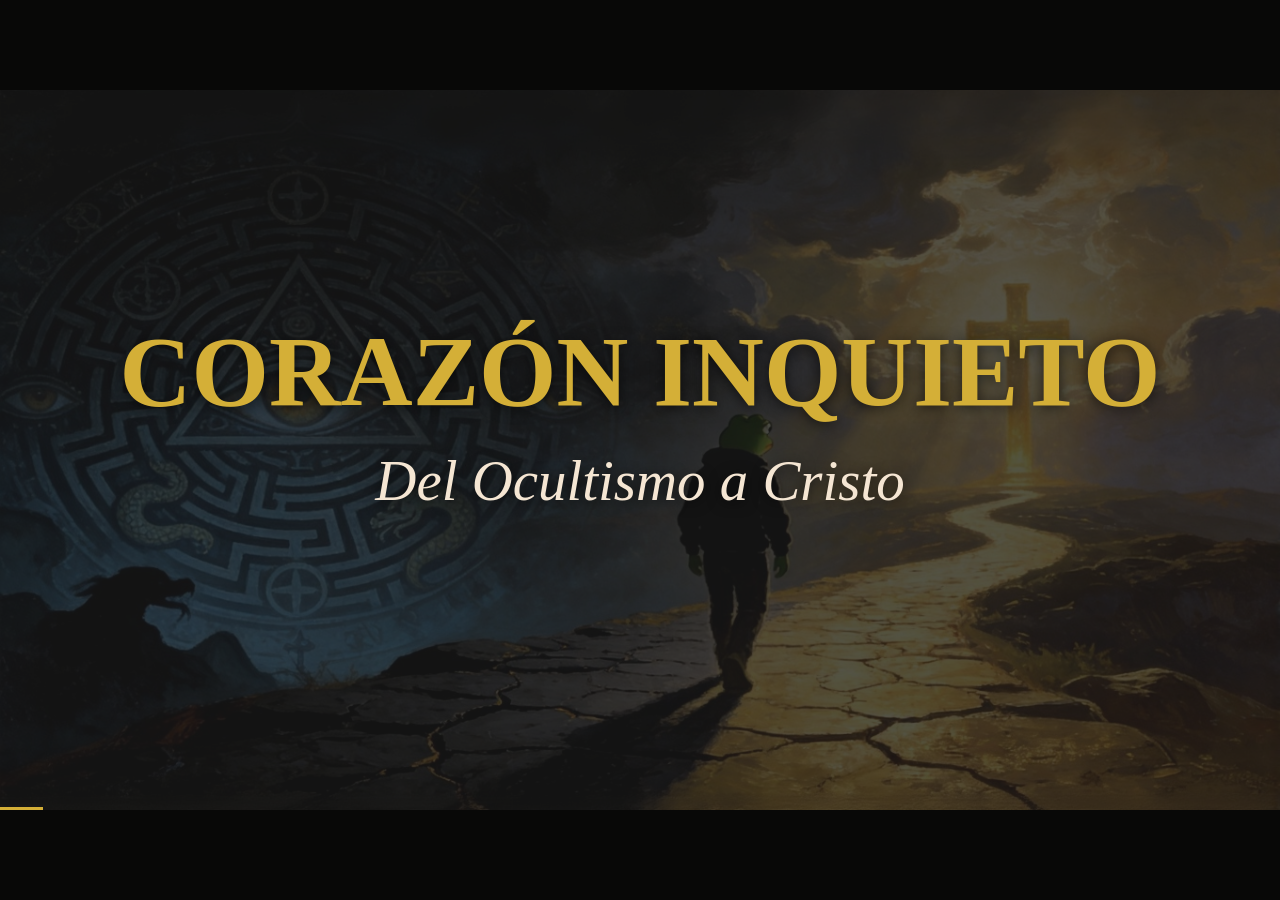
==== 00/index.html @ 535e0810 "Publish Corazon inquieto archive as HTML deck 00" ====
<!doctype html>
<html lang="es">
  <head>
    <meta charset="utf-8" />
    <meta name="viewport" content="width=device-width, initial-scale=1" />
    <meta name="theme-color" content="#1a1a1a" />
    <title>Corazón inquieto · Del Ocultismo a Cristo</title>
    <link rel="preload" as="image" href="assets/slide-01.jpeg" />
    <style>
      :root { color-scheme: dark; --gold: #d4af37; --cream: #f5e6d3; }
      * { box-sizing: border-box; }
      html, body { margin: 0; width: 100%; height: 100%; background: #080807; overflow: hidden; }
      body { display: grid; place-items: center; font-family: Georgia, 'Times New Roman', serif; }
      .presentation { position: relative; width: min(100vw, 177.77778vh); aspect-ratio: 16 / 9; overflow: hidden; background: #1a1a1a; container-type: inline-size; user-select: none; cursor: default; }
      .slide { position: absolute; inset: 0; overflow: hidden; opacity: 0; visibility: hidden; transition: opacity .3s ease, visibility .3s ease; }
      .slide.is-active { opacity: 1; visibility: visible; z-index: 1; }
      .slide img, .slide .overlay, .slide .copy { position: absolute; }
      .slide img { display: block; object-fit: fill; max-width: none; }
      .slide .copy { display: flex; flex-direction: column; justify-content: flex-start; overflow: visible; text-shadow: 0 .12cqw 1.1cqw rgba(0, 0, 0, .63); }
      .slide .copy.is-centered { justify-content: center; }
      .slide .copy p { margin: 0; line-height: 1.12; white-space: pre-line; }
      .slide .copy span { font-family: Georgia, 'Times New Roman', serif; }
      .progress { position: absolute; bottom: 0; left: 0; right: 0; height: 3px; z-index: 20; pointer-events: none; }
      .progress span { display: block; width: 0; height: 100%; background: var(--gold); transition: width .25s ease; }
      .notes { position: absolute; z-index: 30; left: 4%; right: 4%; bottom: 5%; max-height: 34%; overflow: auto; display: none; padding: 1.2rem 1.5rem; border: 1px solid rgba(212,175,55,.5); background: rgba(16,14,12,.96); color: var(--cream); font: clamp(1rem, 2cqw, 1.55rem)/1.45 Georgia, serif; box-shadow: 0 1rem 3rem rgba(0,0,0,.45); }
      .notes.is-open { display: block; }
      .notes .label { margin: 0 0 .35rem; color: var(--gold); font-family: sans-serif; font-size: .8em; letter-spacing: .08em; text-transform: uppercase; }
      .notes p:last-child { margin: 0; }
      .sr-only { position: absolute; width: 1px; height: 1px; padding: 0; margin: -1px; overflow: hidden; clip: rect(0,0,0,0); white-space: nowrap; border: 0; }
      @media (prefers-reduced-motion: reduce) { .slide, .progress span { transition: none; } }
    </style>
  </head>
  <body>
    <main class="presentation" id="presentation" aria-label="Presentación Corazón inquieto">
      <div id="slides"></div>
      <div class="progress" aria-hidden="true"><span id="progress"></span></div>
      <aside class="notes" id="notes" aria-hidden="true">
        <p class="label" id="notesLabel"></p>
        <p id="notesText"></p>
      </aside>
      <span class="sr-only" id="announcement" aria-live="polite"></span>
    </main>
    <script src="slides.js"></script>
    <script>
      (() => {
        const data = window.CORAZON_SLIDES;
        const canvas = document.getElementById('presentation');
        const slidesHost = document.getElementById('slides');
        const progress = document.getElementById('progress');
        const notes = document.getElementById('notes');
        const notesLabel = document.getElementById('notesLabel');
        const notesText = document.getElementById('notesText');
        const announcement = document.getElementById('announcement');
        const slides = [];
        let current = 0;

        function place(node, box) {
          node.style.left = `${box.x}%`;
          node.style.top = `${box.y}%`;
          node.style.width = `${box.w}%`;
          node.style.height = `${box.h}%`;
        }

        for (const item of data) {
          const slide = document.createElement('section');
          slide.className = 'slide';
          slide.style.background = item.background;
          slide.setAttribute('aria-label', `Lámina ${item.number} de ${data.length}`);
          slide.setAttribute('aria-hidden', 'true');
          for (const element of item.elements) {
            if (element.type === 'image') {
              const image = document.createElement('img');
              image.src = element.src;
              image.alt = '';
              image.draggable = false;
              image.style.opacity = element.opacity;
              place(image, element.box);
              slide.append(image);
            } else if (element.type === 'rectangle') {
              const overlay = document.createElement('div');
              overlay.className = 'overlay';
              overlay.style.background = element.color;
              overlay.style.opacity = element.opacity;
              place(overlay, element.box);
              slide.append(overlay);
            } else if (element.type === 'text') {
              const copy = document.createElement('div');
              copy.className = element.anchor === 'ctr' ? 'copy is-centered' : 'copy';
              place(copy, element.box);
              for (const paragraph of element.paragraphs) {
                const line = document.createElement('p');
                line.style.textAlign = { ctr: 'center', r: 'right', l: 'left' }[paragraph.align] || 'left';
                for (const run of paragraph.runs) {
                  const span = document.createElement('span');
                  span.textContent = run.text;
                  span.style.fontSize = `${run.size / 720 * 100}cqw`;
                  span.style.fontWeight = run.bold ? '700' : '400';
                  span.style.fontStyle = run.italic ? 'italic' : 'normal';
                  span.style.color = run.color;
                  if (run.color.toLowerCase() === '#3e2723') span.style.textShadow = 'none';
                  line.append(span);
                }
                copy.append(line);
              }
              slide.append(copy);
            }
          }
          slidesHost.append(slide);
          slides.push(slide);
        }

        function fromHash() {
          const match = location.hash.match(/^#slide=(\d+)$/);
          return match ? Math.min(Math.max(Number(match[1]) - 1, 0), slides.length - 1) : 0;
        }

        function show(index, changeUrl = true) {
          current = Math.min(Math.max(index, 0), slides.length - 1);
          slides.forEach((slide, i) => {
            slide.classList.toggle('is-active', i === current);
            slide.setAttribute('aria-hidden', String(i !== current));
          });
          progress.style.width = `${(current + 1) / slides.length * 100}%`;
          announcement.textContent = `Lámina ${current + 1} de ${slides.length}`;
          notesLabel.textContent = `Lámina ${current + 1} de ${slides.length}`;
          const visibleCopy = [...slides[current].querySelectorAll('.copy p')]
            .map(line => line.textContent.trim()).filter(Boolean).join(' · ');
          notesText.textContent = visibleCopy || 'Lámina visual sin texto añadido.';
          if (changeUrl) history.replaceState(null, '', `#slide=${current + 1}`);
        }

        function toggleNotes() {
          const open = notes.classList.toggle('is-open');
          notes.setAttribute('aria-hidden', String(!open));
        }

        async function toggleFullscreen() {
          try {
            if (!document.fullscreenElement) await canvas.requestFullscreen();
            else await document.exitFullscreen();
          } catch (error) { console.warn('Pantalla completa no disponible.', error); }
        }

        canvas.addEventListener('click', event => {
          if (event.target.closest('.notes')) return;
          const bounds = canvas.getBoundingClientRect();
          show(current + (event.clientX - bounds.left < bounds.width * .35 ? -1 : 1));
        });
        document.addEventListener('keydown', event => {
          if (['ArrowRight', 'PageDown', ' '].includes(event.key)) { event.preventDefault(); show(current + 1); }
          if (['ArrowLeft', 'PageUp', 'Backspace'].includes(event.key)) { event.preventDefault(); show(current - 1); }
          if (event.key === 'Home') show(0);
          if (event.key === 'End') show(slides.length - 1);
          if (event.key.toLowerCase() === 'n') toggleNotes();
          if (event.key.toLowerCase() === 'f') toggleFullscreen();
        });
        window.addEventListener('hashchange', () => show(fromHash(), false));
        show(fromHash(), false);
      })();
    </script>
  </body>
</html>
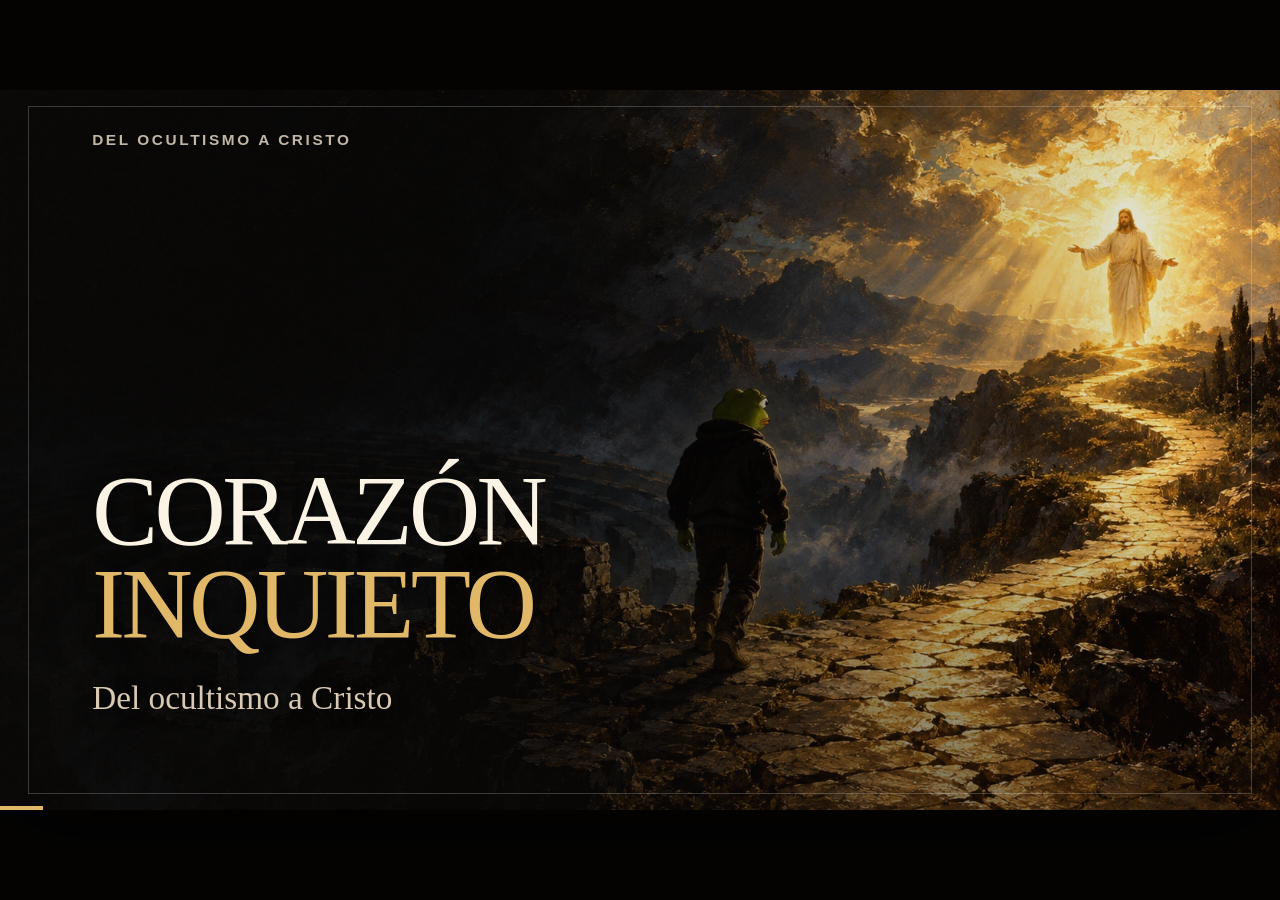
==== commit e5615581: "Remaster Corazon inquieto with 30 new paintings" ====
--- a/00/index.html
+++ b/00/index.html
@@ -1,162 +1,96 @@
 <!doctype html>
 <html lang="es">
-  <head>
-    <meta charset="utf-8" />
-    <meta name="viewport" content="width=device-width, initial-scale=1" />
-    <meta name="theme-color" content="#1a1a1a" />
-    <title>Corazón inquieto · Del Ocultismo a Cristo</title>
-    <link rel="preload" as="image" href="assets/slide-01.jpeg" />
-    <style>
-      :root { color-scheme: dark; --gold: #d4af37; --cream: #f5e6d3; }
-      * { box-sizing: border-box; }
-      html, body { margin: 0; width: 100%; height: 100%; background: #080807; overflow: hidden; }
-      body { display: grid; place-items: center; font-family: Georgia, 'Times New Roman', serif; }
-      .presentation { position: relative; width: min(100vw, 177.77778vh); aspect-ratio: 16 / 9; overflow: hidden; background: #1a1a1a; container-type: inline-size; user-select: none; cursor: default; }
-      .slide { position: absolute; inset: 0; overflow: hidden; opacity: 0; visibility: hidden; transition: opacity .3s ease, visibility .3s ease; }
-      .slide.is-active { opacity: 1; visibility: visible; z-index: 1; }
-      .slide img, .slide .overlay, .slide .copy { position: absolute; }
-      .slide img { display: block; object-fit: fill; max-width: none; }
-      .slide .copy { display: flex; flex-direction: column; justify-content: flex-start; overflow: visible; text-shadow: 0 .12cqw 1.1cqw rgba(0, 0, 0, .63); }
-      .slide .copy.is-centered { justify-content: center; }
-      .slide .copy p { margin: 0; line-height: 1.12; white-space: pre-line; }
-      .slide .copy span { font-family: Georgia, 'Times New Roman', serif; }
-      .progress { position: absolute; bottom: 0; left: 0; right: 0; height: 3px; z-index: 20; pointer-events: none; }
-      .progress span { display: block; width: 0; height: 100%; background: var(--gold); transition: width .25s ease; }
-      .notes { position: absolute; z-index: 30; left: 4%; right: 4%; bottom: 5%; max-height: 34%; overflow: auto; display: none; padding: 1.2rem 1.5rem; border: 1px solid rgba(212,175,55,.5); background: rgba(16,14,12,.96); color: var(--cream); font: clamp(1rem, 2cqw, 1.55rem)/1.45 Georgia, serif; box-shadow: 0 1rem 3rem rgba(0,0,0,.45); }
-      .notes.is-open { display: block; }
-      .notes .label { margin: 0 0 .35rem; color: var(--gold); font-family: sans-serif; font-size: .8em; letter-spacing: .08em; text-transform: uppercase; }
-      .notes p:last-child { margin: 0; }
-      .sr-only { position: absolute; width: 1px; height: 1px; padding: 0; margin: -1px; overflow: hidden; clip: rect(0,0,0,0); white-space: nowrap; border: 0; }
-      @media (prefers-reduced-motion: reduce) { .slide, .progress span { transition: none; } }
-    </style>
-  </head>
-  <body>
-    <main class="presentation" id="presentation" aria-label="Presentación Corazón inquieto">
-      <div id="slides"></div>
-      <div class="progress" aria-hidden="true"><span id="progress"></span></div>
-      <aside class="notes" id="notes" aria-hidden="true">
-        <p class="label" id="notesLabel"></p>
-        <p id="notesText"></p>
-      </aside>
-      <span class="sr-only" id="announcement" aria-live="polite"></span>
-    </main>
-    <script src="slides.js"></script>
-    <script>
-      (() => {
-        const data = window.CORAZON_SLIDES;
-        const canvas = document.getElementById('presentation');
-        const slidesHost = document.getElementById('slides');
-        const progress = document.getElementById('progress');
-        const notes = document.getElementById('notes');
-        const notesLabel = document.getElementById('notesLabel');
-        const notesText = document.getElementById('notesText');
-        const announcement = document.getElementById('announcement');
-        const slides = [];
-        let current = 0;
-
-        function place(node, box) {
-          node.style.left = `${box.x}%`;
-          node.style.top = `${box.y}%`;
-          node.style.width = `${box.w}%`;
-          node.style.height = `${box.h}%`;
-        }
-
-        for (const item of data) {
-          const slide = document.createElement('section');
-          slide.className = 'slide';
-          slide.style.background = item.background;
-          slide.setAttribute('aria-label', `Lámina ${item.number} de ${data.length}`);
-          slide.setAttribute('aria-hidden', 'true');
-          for (const element of item.elements) {
-            if (element.type === 'image') {
-              const image = document.createElement('img');
-              image.src = element.src;
-              image.alt = '';
-              image.draggable = false;
-              image.style.opacity = element.opacity;
-              place(image, element.box);
-              slide.append(image);
-            } else if (element.type === 'rectangle') {
-              const overlay = document.createElement('div');
-              overlay.className = 'overlay';
-              overlay.style.background = element.color;
-              overlay.style.opacity = element.opacity;
-              place(overlay, element.box);
-              slide.append(overlay);
-            } else if (element.type === 'text') {
-              const copy = document.createElement('div');
-              copy.className = element.anchor === 'ctr' ? 'copy is-centered' : 'copy';
-              place(copy, element.box);
-              for (const paragraph of element.paragraphs) {
-                const line = document.createElement('p');
-                line.style.textAlign = { ctr: 'center', r: 'right', l: 'left' }[paragraph.align] || 'left';
-                for (const run of paragraph.runs) {
-                  const span = document.createElement('span');
-                  span.textContent = run.text;
-                  span.style.fontSize = `${run.size / 720 * 100}cqw`;
-                  span.style.fontWeight = run.bold ? '700' : '400';
-                  span.style.fontStyle = run.italic ? 'italic' : 'normal';
-                  span.style.color = run.color;
-                  if (run.color.toLowerCase() === '#3e2723') span.style.textShadow = 'none';
-                  line.append(span);
-                }
-                copy.append(line);
-              }
-              slide.append(copy);
-            }
-          }
-          slidesHost.append(slide);
-          slides.push(slide);
-        }
-
-        function fromHash() {
-          const match = location.hash.match(/^#slide=(\d+)$/);
-          return match ? Math.min(Math.max(Number(match[1]) - 1, 0), slides.length - 1) : 0;
-        }
-
-        function show(index, changeUrl = true) {
-          current = Math.min(Math.max(index, 0), slides.length - 1);
-          slides.forEach((slide, i) => {
-            slide.classList.toggle('is-active', i === current);
-            slide.setAttribute('aria-hidden', String(i !== current));
-          });
-          progress.style.width = `${(current + 1) / slides.length * 100}%`;
-          announcement.textContent = `Lámina ${current + 1} de ${slides.length}`;
-          notesLabel.textContent = `Lámina ${current + 1} de ${slides.length}`;
-          const visibleCopy = [...slides[current].querySelectorAll('.copy p')]
-            .map(line => line.textContent.trim()).filter(Boolean).join(' · ');
-          notesText.textContent = visibleCopy || 'Lámina visual sin texto añadido.';
-          if (changeUrl) history.replaceState(null, '', `#slide=${current + 1}`);
-        }
-
-        function toggleNotes() {
-          const open = notes.classList.toggle('is-open');
-          notes.setAttribute('aria-hidden', String(!open));
-        }
-
-        async function toggleFullscreen() {
-          try {
-            if (!document.fullscreenElement) await canvas.requestFullscreen();
-            else await document.exitFullscreen();
-          } catch (error) { console.warn('Pantalla completa no disponible.', error); }
-        }
-
-        canvas.addEventListener('click', event => {
-          if (event.target.closest('.notes')) return;
-          const bounds = canvas.getBoundingClientRect();
-          show(current + (event.clientX - bounds.left < bounds.width * .35 ? -1 : 1));
-        });
-        document.addEventListener('keydown', event => {
-          if (['ArrowRight', 'PageDown', ' '].includes(event.key)) { event.preventDefault(); show(current + 1); }
-          if (['ArrowLeft', 'PageUp', 'Backspace'].includes(event.key)) { event.preventDefault(); show(current - 1); }
-          if (event.key === 'Home') show(0);
-          if (event.key === 'End') show(slides.length - 1);
-          if (event.key.toLowerCase() === 'n') toggleNotes();
-          if (event.key.toLowerCase() === 'f') toggleFullscreen();
-        });
-        window.addEventListener('hashchange', () => show(fromHash(), false));
-        show(fromHash(), false);
-      })();
-    </script>
-  </body>
+<head>
+  <meta charset="utf-8">
+  <meta name="viewport" content="width=device-width, initial-scale=1">
+  <meta name="theme-color" content="#110e0c">
+  <title>Corazón inquieto · presentación remasterizada</title>
+  <style>
+    :root { --night:#110e0c; --gold:#e1b768; --cream:#fbf3e4; --soft:#d9c9b3; --serif:"Iowan Old Style",Baskerville,"Palatino Linotype",Palatino,Georgia,serif; --sans:"Avenir Next","Helvetica Neue",Arial,sans-serif; }
+    * { box-sizing:border-box; } [hidden] { display:none !important; } html,body { width:100%; height:100%; margin:0; background:#050403; }
+    body { overflow:hidden; color:var(--cream); font-family:var(--sans); } button { font:inherit; }
+    .stage { position:relative; width:100vw; height:100dvh; overflow:hidden; }
+    .frame { position:absolute; top:50%; left:50%; width:min(100vw,177.7778dvh); height:min(56.25vw,100dvh); transform:translate(-50%,-50%); overflow:hidden; background:var(--night); isolation:isolate; box-shadow:0 20px 80px #0009; container-type:inline-size; }
+    .painting { position:absolute; inset:0; width:100%; height:100%; object-fit:cover; object-position:center; opacity:1; transition:opacity .4s ease; }
+    .painting.loading { opacity:0; }
+    .veil { position:absolute; inset:0; background:linear-gradient(90deg,rgba(9,8,7,.93),rgba(9,8,7,.77) 33%,rgba(9,8,7,.22) 70%,rgba(9,8,7,.06)),linear-gradient(0deg,rgba(9,8,7,.42),transparent 48%); }
+    .centered .veil { background:radial-gradient(ellipse at center,rgba(9,8,7,.82),rgba(9,8,7,.46) 48%,rgba(9,8,7,.2)); }
+    .right-copy .veil { background:linear-gradient(270deg,rgba(9,8,7,.93),rgba(9,8,7,.76) 33%,rgba(9,8,7,.12) 75%); }
+    .frame::after { content:""; position:absolute; inset:2.2%; border:1px solid #fff3; pointer-events:none; }
+    .grain { position:absolute; inset:0; pointer-events:none; opacity:.1; mix-blend-mode:soft-light; background-image:url("data:image/svg+xml,%3Csvg viewBox='0 0 160 160' xmlns='http://www.w3.org/2000/svg'%3E%3Cfilter id='n'%3E%3CfeTurbulence type='fractalNoise' baseFrequency='.85' numOctaves='3' stitchTiles='stitch'/%3E%3C/filter%3E%3Crect width='100%25' height='100%25' filter='url(%23n)'/%3E%3C/svg%3E"); }
+    .meta { position:absolute; z-index:2; top:5.7%; left:7.2%; right:7.2%; display:flex; justify-content:space-between; gap:2rem; color:#f3e5d0c9; font-size:clamp(14px,1.2cqw,25px); font-weight:800; letter-spacing:.17em; text-transform:uppercase; }
+    .meta .count { color:var(--gold); white-space:nowrap; }
+    .copy { position:absolute; z-index:2; left:7.2%; bottom:13%; width:58%; max-height:74%; display:flex; flex-direction:column; justify-content:flex-end; }
+    .centered .copy { left:11%; width:78%; bottom:24%; align-items:center; text-align:center; }
+    .right-copy .copy { left:auto; right:7.2%; width:54%; }
+    h1 { margin:0; max-width:14em; font-family:var(--serif); font-size:clamp(50px,6.3cqw,126px); font-weight:400; line-height:.94; letter-spacing:-.035em; text-wrap:balance; text-shadow:0 3px 25px #0007; }
+    .hero h1 { font-size:clamp(65px,7.7cqw,154px); } h1 em { color:var(--gold); font-style:normal; }
+    .subtitle { margin:2.2cqw 0 0; max-width:21em; color:var(--soft); font-family:var(--serif); font-size:clamp(28px,2.6cqw,53px); line-height:1.13; text-wrap:balance; text-shadow:0 2px 18px #000; }
+    .quote { margin:2.4cqw 0 0; max-width:23em; color:var(--cream); font-family:var(--serif); font-size:clamp(30px,3cqw,61px); font-style:italic; line-height:1.12; text-wrap:balance; text-shadow:0 2px 20px #000; }
+    .attribution { margin:1.2cqw 0 0; color:var(--gold); font-size:clamp(17px,1.4cqw,29px); font-weight:700; letter-spacing:.07em; }
+    .list { display:grid; grid-template-columns:repeat(2,minmax(0,1fr)); gap:.8cqw 2.3cqw; margin:2.2cqw 0 0; padding:0; list-style:none; max-width:22em; }
+    .list li { border-left:3px solid var(--gold); padding:.15em 0 .15em .6em; color:var(--cream); font-family:var(--serif); font-size:clamp(25px,2.4cqw,49px); line-height:1.08; }
+    .list.compact li { font-size:clamp(22px,2.03cqw,42px); }
+    .small-title h1 { font-size:clamp(48px,5.2cqw,104px); } .small-copy .subtitle { font-size:clamp(25px,2.18cqw,44px); } .quote-heavy .copy { width:72%; } .quote-heavy h1 { font-size:clamp(46px,4.7cqw,96px); } .quote-heavy .quote { font-size:clamp(27px,2.55cqw,52px); }
+    .lineage { display:flex; gap:1.2cqw; flex-wrap:wrap; max-width:28em; margin-top:2.4cqw; }
+    .lineage span { padding:.45em .65em; border:1px solid #e1b76899; background:#130e0bbd; font-size:clamp(20px,1.7cqw,35px); font-weight:700; }
+    .notes-panel { display:none; position:absolute; z-index:10; right:4%; bottom:8%; width:42%; max-height:45%; overflow:auto; padding:1.4cqw; border-top:3px solid var(--gold); background:#110e0cf5; box-shadow:0 12px 35px #0008; }
+    .notes-panel.open { display:block; } .notes-panel h2 { margin:0 0 .7rem; color:var(--gold); font-size:clamp(17px,1.2cqw,25px); letter-spacing:.1em; text-transform:uppercase; }
+    .notes-panel p { margin:0; font-family:var(--serif); font-size:clamp(23px,1.8cqw,37px); line-height:1.3; }
+    .progress { position:absolute; z-index:11; left:0; right:0; bottom:0; height:4px; pointer-events:none; }
+    .progress span { display:block; width:3.333%; height:100%; background:var(--gold); transition:width .25s ease; }
+    .sr-only { position:absolute; width:1px; height:1px; padding:0; margin:-1px; overflow:hidden; clip:rect(0,0,0,0); white-space:nowrap; border:0; }
+    @media(max-width:700px) { .meta { font-size:1.4cqw; } .copy { bottom:11%; } h1 { font-size:6.2cqw; } .hero h1 { font-size:7.5cqw; } .subtitle { font-size:2.6cqw; } .quote { font-size:3cqw; } .list li { font-size:2.3cqw; } }
+    @media(prefers-reduced-motion:reduce) { .painting,.progress span { transition:none; } }
+  </style>
+</head>
+<body>
+  <main class="stage" aria-label="Corazón inquieto, presentación de 30 láminas">
+    <div class="frame hero" id="frame">
+      <img class="painting loading" id="painting" alt=""><div class="veil"></div><div class="grain"></div>
+      <div class="meta"><span id="chapter"></span><span class="count" id="count"></span></div>
+      <div class="copy"><h1 id="title"></h1><p class="subtitle" id="subtitle"></p><blockquote class="quote" id="quote"></blockquote><p class="attribution" id="attribution"></p><ul class="list" id="list"></ul><div class="lineage" id="lineage"></div></div>
+      <div class="notes-panel" id="notes"><h2>Notas para presentar</h2><p id="notes-text"></p></div>
+      <div class="progress" aria-hidden="true"><span id="progress-fill"></span></div>
+    </div>
+    <button class="sr-only" id="previous" type="button">Lámina anterior</button><button class="sr-only" id="next" type="button">Lámina siguiente</button>
+  </main>
+  <script src="remaster.js"></script>
+  <script>
+    const slides=window.CORAZON_REMASTER, $=id=>document.getElementById(id);
+    let current=0;
+    const warmed=new Set(), imageUrl=n=>`assets/remaster-${String(n+1).padStart(2,'0')}.jpg`;
+    function warm(n) { if(n<0||n>=slides.length||warmed.has(n)) return; const img=new Image(); img.src=imageUrl(n); warmed.add(n); }
+    function show(index,replace=false) {
+      current=Math.max(0,Math.min(slides.length-1,index));
+      const slide=slides[current],painting=$('painting');
+      $('frame').className=`frame ${slide.style||''}`;
+      painting.classList.add('loading'); painting.onload=()=>painting.classList.remove('loading'); painting.src=imageUrl(current);
+      painting.alt=`Pintura de la lámina ${current+1}: ${slide.title.replace(/<[^>]*>/g,'')}`;
+      $('chapter').textContent=slide.chapter; $('count').textContent=`${String(current+1).padStart(2,'0')} / ${slides.length}`;
+      $('title').innerHTML=slide.title;
+      for(const key of ['subtitle','quote','attribution']) { $(key).textContent=slide[key]||''; $(key).hidden=!slide[key]; }
+      $('list').replaceChildren(...(slide.list||[]).map(item=>{const li=document.createElement('li'); li.textContent=item; return li;}));
+      $('list').hidden=!slide.list; $('list').classList.toggle('compact',(slide.list||[]).length>6);
+      $('lineage').replaceChildren(...(slide.lineage||[]).map(item=>{const span=document.createElement('span'); span.textContent=item; return span;}));
+      $('lineage').hidden=!slide.lineage;
+      $('notes-text').textContent=slide.notes;
+      $('progress-fill').style.width=`${(current+1)/slides.length*100}%`;
+      const hash=`#slide=${current+1}`; if(location.hash!==hash) history[replace?'replaceState':'pushState'](null,'',hash);
+      document.title=`${current+1}/${slides.length} · Corazón inquieto`; warm(current+1); warm(current+2);
+    }
+    function fromHash(){const value=Number((location.hash.match(/slide=(\d+)/)||[])[1]);show(value>0?value-1:0,true);}
+    $('previous').addEventListener('click',()=>show(current-1)); $('next').addEventListener('click',()=>show(current+1));
+    addEventListener('keydown',event=>{
+      if(['ArrowRight','ArrowDown','PageDown',' '].includes(event.key)){event.preventDefault();show(current+1);}
+      else if(['ArrowLeft','ArrowUp','PageUp','Backspace'].includes(event.key)){event.preventDefault();show(current-1);}
+      else if(event.key==='Home')show(0); else if(event.key==='End')show(slides.length-1);
+      else if(event.key.toLowerCase()==='f'){if(!document.fullscreenElement)$('frame').requestFullscreen?.();else document.exitFullscreen?.();}
+      else if(event.key.toLowerCase()==='n')$('notes').classList.toggle('open');
+      else if(event.key==='Escape')$('notes').classList.remove('open');
+    });
+    $('frame').addEventListener('click',event=>{if(event.target.closest('.notes-panel'))return;const rect=$('frame').getBoundingClientRect();show(current+(event.clientX<rect.left+rect.width/2?-1:1));});
+    addEventListener('hashchange',fromHash);addEventListener('popstate',fromHash);fromHash();
+  </script>
+</body>
 </html>
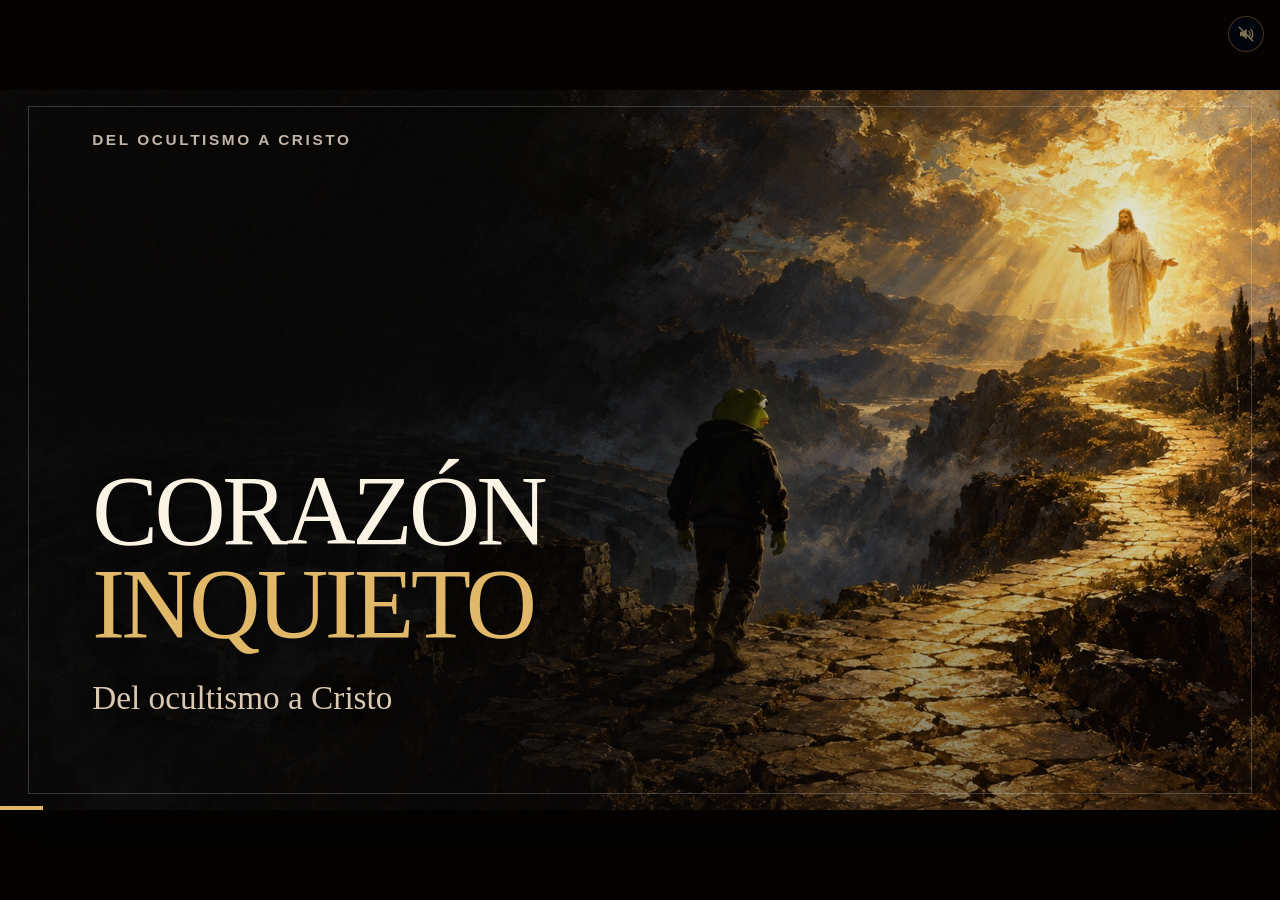
==== commit 8e3e184f: "Deus Vult landing on Cloudflare Pages: shared looping music, favicon, deploy script Co-Authored-By: " ====
--- a/00/index.html
+++ b/00/index.html
@@ -4,7 +4,7 @@
   <meta charset="utf-8">
   <meta name="viewport" content="width=device-width, initial-scale=1">
   <meta name="theme-color" content="#110e0c">
-  <title>Corazón inquieto · presentación remasterizada</title>
+  <title>Corazón inquieto · presentación remasterizada</title><link rel="icon" href="../favicon.ico" sizes="any"><link rel="icon" type="image/png" sizes="192x192" href="../favicon-192.png"><link rel="apple-touch-icon" href="../apple-touch-icon.png">
   <style>
     :root { --night:#110e0c; --gold:#e1b768; --cream:#fbf3e4; --soft:#d9c9b3; --serif:"Iowan Old Style",Baskerville,"Palatino Linotype",Palatino,Georgia,serif; --sans:"Avenir Next","Helvetica Neue",Arial,sans-serif; }
     * { box-sizing:border-box; } [hidden] { display:none !important; } html,body { width:100%; height:100%; margin:0; background:#050403; }
@@ -43,6 +43,7 @@
     @media(max-width:700px) { .meta { font-size:1.4cqw; } .copy { bottom:11%; } h1 { font-size:6.2cqw; } .hero h1 { font-size:7.5cqw; } .subtitle { font-size:2.6cqw; } .quote { font-size:3cqw; } .list li { font-size:2.3cqw; } }
     @media(prefers-reduced-motion:reduce) { .painting,.progress span { transition:none; } }
   </style>
+  <link rel="stylesheet" href="mobile.css">
 </head>
 <body>
   <main class="stage" aria-label="Corazón inquieto, presentación de 30 láminas">
@@ -59,10 +60,11 @@
   <script>
     const slides=window.CORAZON_REMASTER, $=id=>document.getElementById(id);
     let current=0;
-    const warmed=new Set(), imageUrl=n=>`assets/remaster-${String(n+1).padStart(2,'0')}.jpg`;
+    const warmed=new Set(), imageUrl=n=>`assets/remaster-${String(n+1).padStart(2,'0')}.jpg${n===13?'?v=2':''}`;
     function warm(n) { if(n<0||n>=slides.length||warmed.has(n)) return; const img=new Image(); img.src=imageUrl(n); warmed.add(n); }
     function show(index,replace=false) {
       current=Math.max(0,Math.min(slides.length-1,index));
+      $('frame').scrollTop=0;
       const slide=slides[current],painting=$('painting');
       $('frame').className=`frame ${slide.style||''}`;
       painting.classList.add('loading'); painting.onload=()=>painting.classList.remove('loading'); painting.src=imageUrl(current);
@@ -89,8 +91,9 @@
       else if(event.key.toLowerCase()==='n')$('notes').classList.toggle('open');
       else if(event.key==='Escape')$('notes').classList.remove('open');
     });
-    $('frame').addEventListener('click',event=>{if(event.target.closest('.notes-panel'))return;const rect=$('frame').getBoundingClientRect();show(current+(event.clientX<rect.left+rect.width/2?-1:1));});
+    $('frame').addEventListener('click',event=>{if(matchMedia('(max-width:900px) and (orientation:portrait), (max-height:550px) and (max-width:1000px)').matches||event.target.closest('.notes-panel'))return;const rect=$('frame').getBoundingClientRect();show(current+(event.clientX<rect.left+rect.width/2?-1:1));});
     addEventListener('hashchange',fromHash);addEventListener('popstate',fromHash);fromHash();
   </script>
+<script src="../music/player.js"></script>
 </body>
 </html>
--- a/00/mobile.css
+++ b/00/mobile.css
@@ -0,0 +1,26 @@
+/* Portrait and small landscape screens read each painting as art, then text. */
+@media (max-width:900px) and (orientation:portrait), (max-height:550px) and (max-width:1000px) {
+  .stage { height:100dvh; }
+  .frame { top:0; left:0; width:100%; height:calc(100dvh - 3.5rem - env(safe-area-inset-bottom)); transform:none; overflow-x:hidden; overflow-y:auto; overscroll-behavior:contain; box-shadow:none; }
+  .frame::after { display:none; }
+  .painting { inset:0 0 auto; height:44svh; min-height:190px; object-position:center 42%; }
+  .veil,.centered .veil,.right-copy .veil { inset:0 0 auto; height:44svh; min-height:190px; background:linear-gradient(0deg,var(--night),transparent 45%),linear-gradient(180deg,#0009,transparent 34%); }
+  .grain { position:fixed; }
+  .meta { top:1rem; left:1.25rem; right:1.25rem; gap:1rem; font-size:.75rem; letter-spacing:.09em; text-shadow:0 2px 8px #000; }
+  .copy,.centered .copy,.right-copy .copy,.quote-heavy .copy { position:relative; left:auto; right:auto; bottom:auto; width:auto; max-height:none; display:block; margin:max(44svh,190px) 0 0; padding:1.3rem 1.3rem 1.5rem; text-align:left; }
+  h1,.small-title h1,.quote-heavy h1,.hero h1 { max-width:none; font-size:clamp(2.35rem,9.5vw,4.5rem); line-height:.98; overflow-wrap:anywhere; }
+  .subtitle,.small-copy .subtitle { max-width:none; margin-top:1.15rem; font-size:clamp(1.35rem,5.5vw,2rem); line-height:1.2; }
+  .quote,.quote-heavy .quote { max-width:none; margin-top:1.2rem; font-size:clamp(1.35rem,5.5vw,2rem); line-height:1.2; }
+  .attribution { margin-top:.85rem; font-size:1rem; }
+  .list { grid-template-columns:1fr; gap:.7rem; margin-top:1.3rem; max-width:none; }
+  .list li,.list.compact li { font-size:clamp(1.22rem,5vw,1.7rem); line-height:1.2; }
+  .lineage { gap:.55rem; margin-top:1.2rem; }
+  .lineage span { font-size:.95rem; }
+  .notes-panel { position:fixed; z-index:30; left:1rem; right:1rem; bottom:calc(3.5rem + env(safe-area-inset-bottom)); width:auto; max-height:55dvh; padding:1rem; }
+  .notes-panel p { font-size:1.1rem; }
+  .progress { position:fixed; z-index:31; bottom:0; }
+  #previous,#next { position:fixed; z-index:20; bottom:calc(.35rem + env(safe-area-inset-bottom)); width:44px; height:44px; margin:0; padding:0; overflow:visible; clip:auto; white-space:normal; border:1px solid #e1b76866; border-radius:50%; background:#110e0c55; color:var(--cream); font-size:0; }
+  #previous::after { content:"←"; font-size:1.25rem; } #next::after { content:"→"; font-size:1.25rem; }
+  #previous { left:.75rem; } #next { right:.75rem; }
+  #previous:focus-visible,#next:focus-visible { outline:2px solid var(--gold); outline-offset:2px; }
+}
